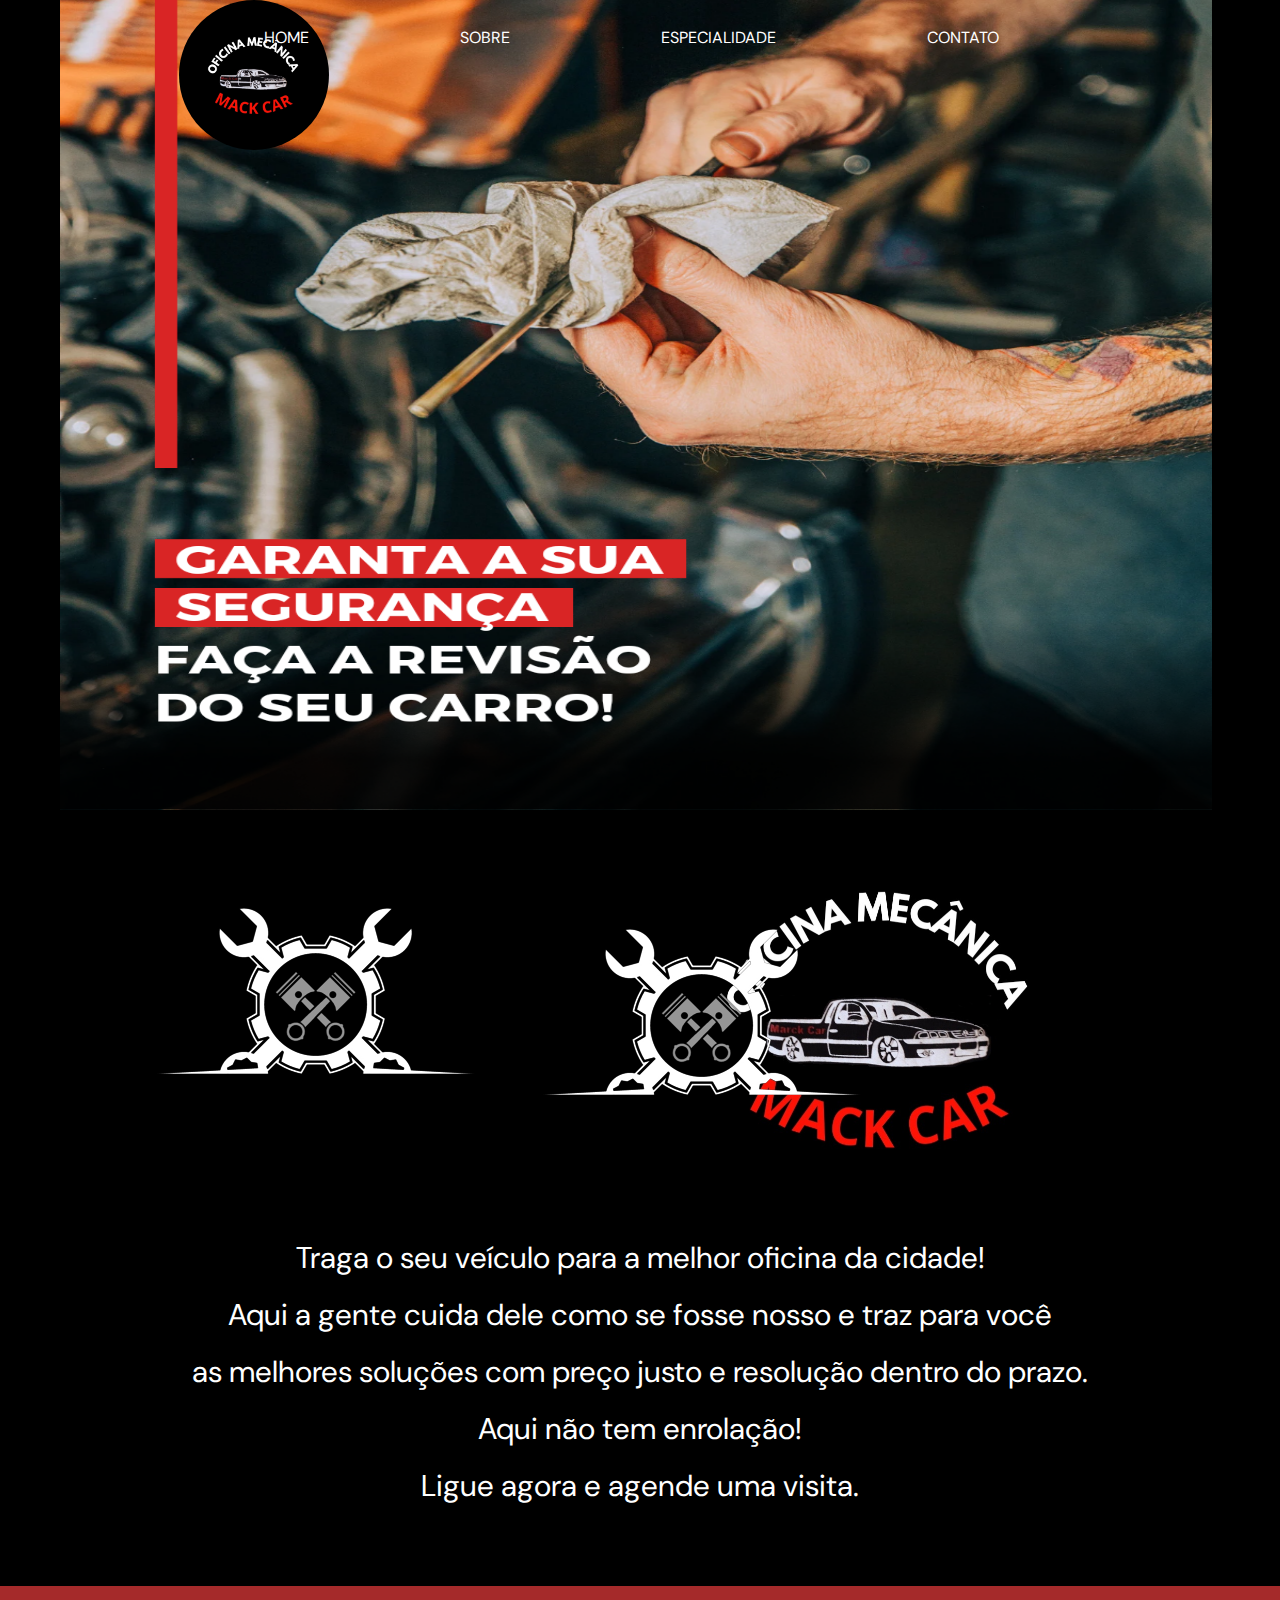
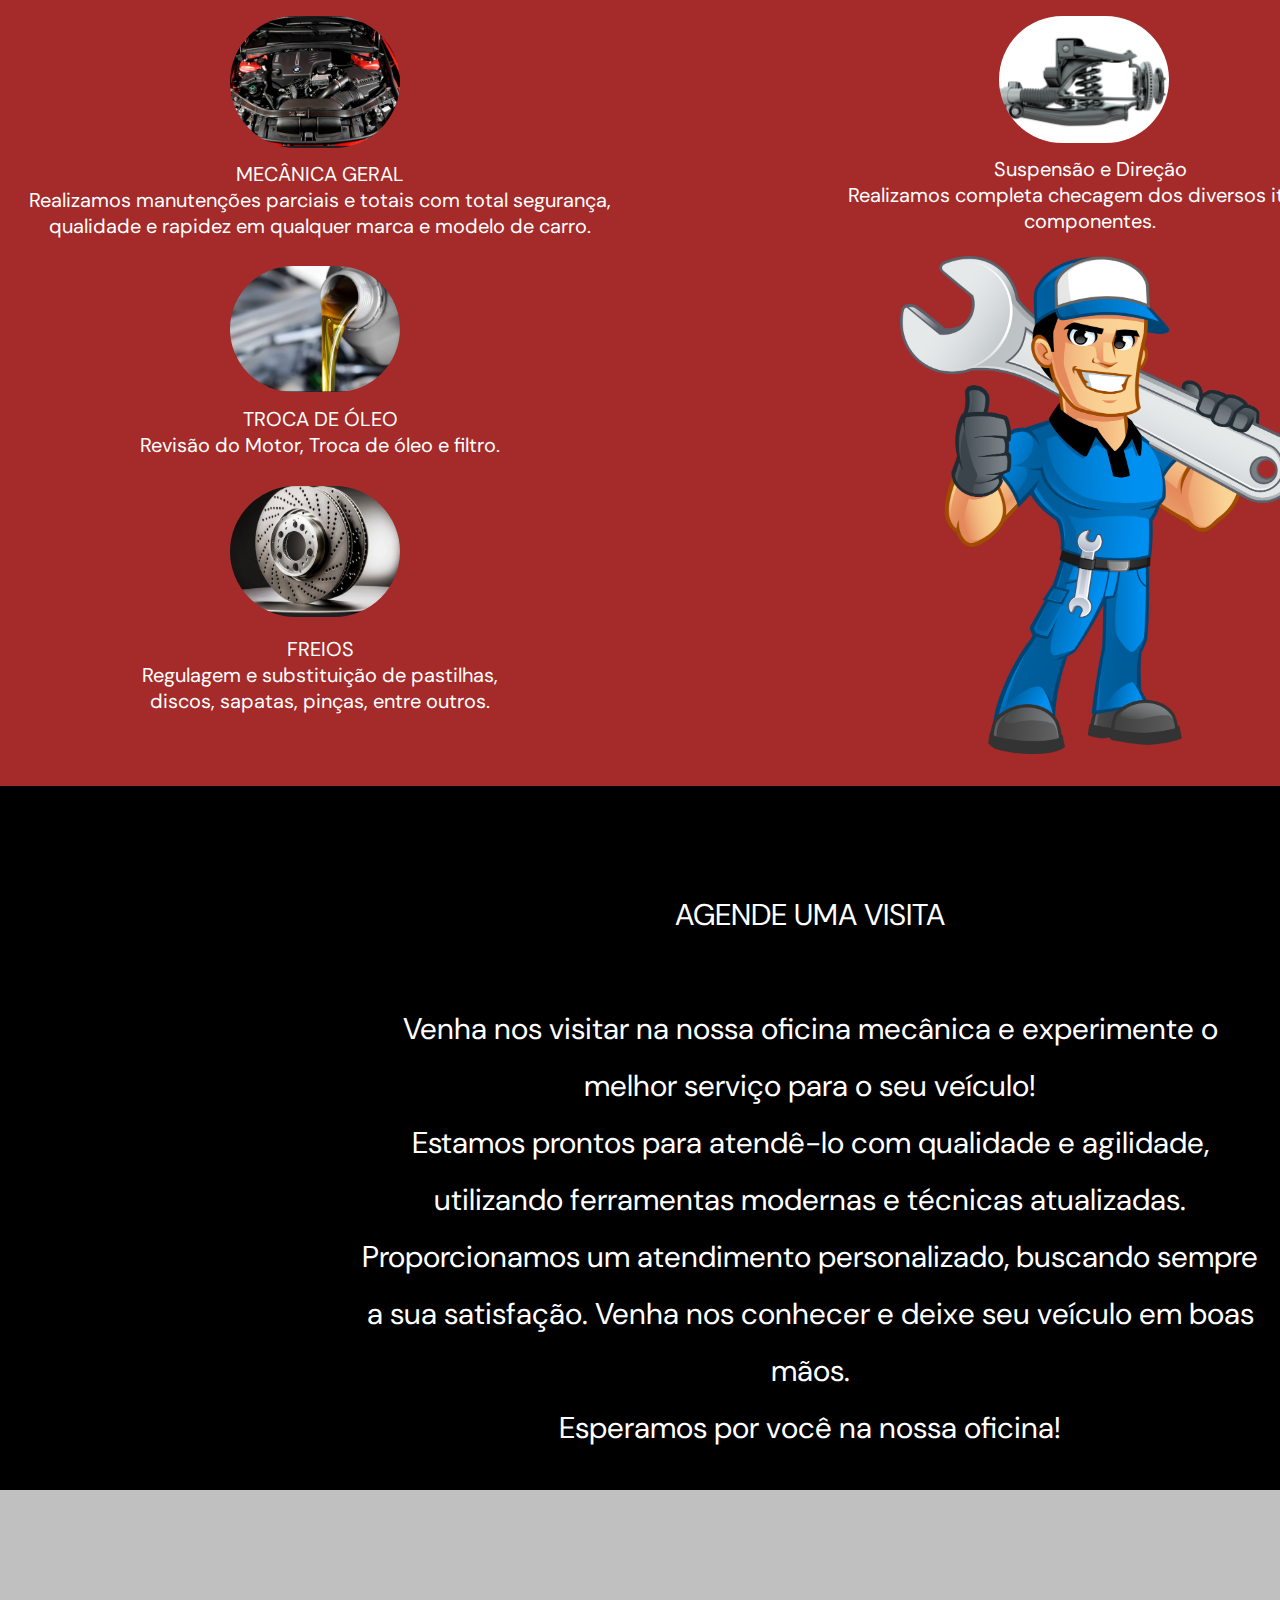
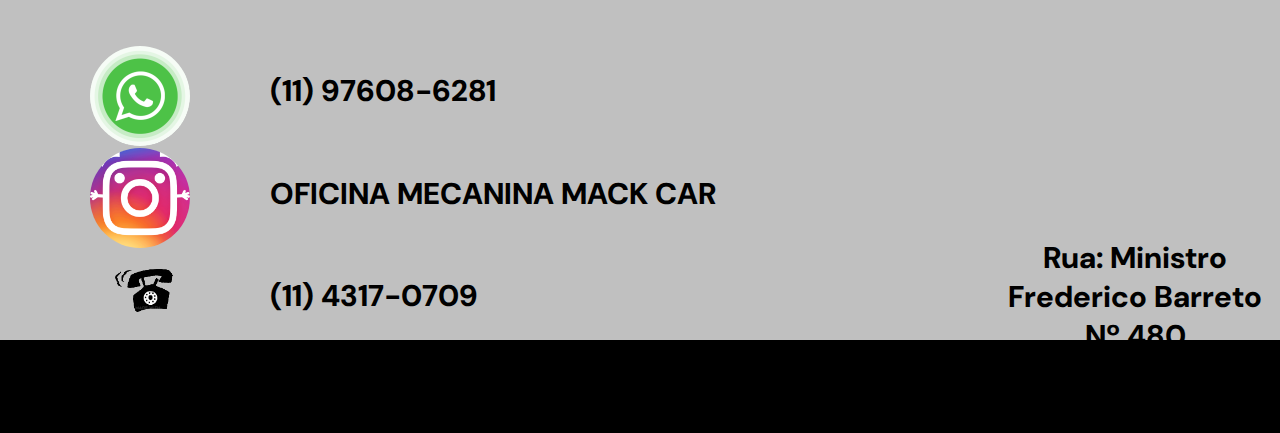
==== index.html @ 0be885d8 "First commit to cloned repo" ====
<!DOCTYPE html>
<html lang="pt-br">

<head>
    <meta charset="UTF-8">
    <meta http-equiv="X-UA-Compatible" content="IE=edge">
    <meta name="viewport" content="width=device-width, initial-scale=1.0">
    <title>Mack Car</title>
    <link rel="stylesheet" href="./style.css">
    <link rel="preconnect" href="https://fonts.googleapis.com">
    <link rel="preconnect" href="https://fonts.gstatic.com" crossorigin>
    <link href="https://fonts.googleapis.com/css2?family=DM+Sans:wght@400;500&display=swap" rel="stylesheet">
</head>

<body>
 <header>
    <div class="container">
   <div class="tudo"> <img class="tudo"  src="./img/fundo2.png "></div>
<div class="tudo-one"></div>
<img class="logo-one" src="./img/logo cris.jpg" alt="logo">
<div class="list">
<ul>
    <li class="li">HOME</li>
    <li class="li">SOBRE</li>
    <li class="li">ESPECIALIDADE</li>
    <li class="li">CONTATO</li>
</ul>
</div>
</div>
        <div id="log">
    </div>

    <img id="lg" src="./img/logo cris.jpg" alt="logo" width="200px" height="175px">
    <img id="ferramenta" src="./img/pistao2.png" alt="pistao">
    <img id="ferramenta-one" src="./img/pistao2.png" alt="pistao2">

<div class="oficina">
    <p >OFICINA MECÂNICA</p>
</div>    

    <div>
        <p class="mack">MACK CAR </p>
    </div>

    </header>
    <section>
        <p class="paragraph-one">Traga o seu veículo para a melhor oficina da cidade!<br>
            Aqui a gente cuida dele como se fosse nosso e traz para você<br> as melhores soluções com preço justo e
            resolução dentro do prazo.<br>
            Aqui não tem enrolação!<br> Ligue agora e agende uma visita.<br></p>
    </section>
    <section>
        <img class="motor-bm" src="./img/motor.jpg" alt="motor">
        <div id="box-color">
            <p class="mecanica-geral">
                <span id="mg">MECÂNICA GERAL</span><br>
                Realizamos manutenções parciais e totais com total segurança,<br>
                qualidade e rapidez em qualquer marca e modelo de carro.<br><br>
            </p>
        </div>
        <img id="oleo" src="./img/oleo.jpg" alt="oleo-automotivo">
        <div>
            <p class="troca-oleo">
                <span id="to">TROCA DE ÓLEO</span><br>
                Revisão do Motor, Troca de óleo e filtro.<br><br>
            </p>

        </div>
        <img id="img-freio" src="./img/freio.jpg" alt="freio">
        <div>
            <p class="freio">
                <span id="fr">FREIOS</span><br>
                Regulagem e substituição de
                pastilhas,<br> discos, sapatas,
                pinças, entre outros.
            </p>
        </div>
        <img class="mecanico-img" src="./img/mecanico.png" alt="img">
        <div>
            <p class="suspensao">
                <span>Suspensão e Direção</span><br>
                Realizamos completa checagem dos diversos itens e componentes.
            </p>
        </div>
        <img class="imgsuspensão" src="./img/suspensao.jpg" alt="suspensão">
        <div>
            <p class="visita">
               <span>AGENDE UMA VISITA</span><br><br>
               Venha nos visitar na nossa oficina mecânica e experimente o melhor serviço para o seu veículo!<br>
               Estamos prontos para atendê-lo com qualidade e agilidade, utilizando ferramentas modernas e técnicas atualizadas. Proporcionamos um atendimento personalizado, buscando sempre a sua satisfação. Venha nos conhecer e deixe seu veículo em boas mãos.<br>
                Esperamos por você na nossa oficina!
            </p>
        </div>
        <footer>
       <div class="footer">
       </div>
    
       <a href=" https://wa.me/+5511976086281?text=Olá,%20meu%20amigo!." target="_blank">    
       <img class="zap" src="./img/watsgif2.gif" alt="zap">
    </a> 
<p class="number-zap">(11) 97608-6281</p>
<a href="https://www.instagram.com/oficinamecanicamackcar/" target="_blank">     
<img class="insta" src="./img/insta gif.gif" alt="insta">
</a> 
<p class="insta-p"> OFICINA MECANINA MACK CAR</p>
<a href="tel:+551143170709">
       <img class="tel" src="./img/telgif.gif" alt="telefone">
    </a>
    <p class="tel-p">(11) 4317-0709</p>

    <img class="localgif" src="./img/localizacaogif.gif" alt="local">
    <p class="local">Rua: Ministro Frederico Barreto Nº 480<br>
    Jd do Lago - SBC - SP</p>
        </footer>

    
    </section>
</body>

</html>
---- style.css ----
* {
   margin: 0;
   padding: 0;
   box-sizing: border-box;
   font-family: 'DM Sans', sans-serif;

}

body {
   background-color: black;
}

.container {
   position: relative;
}

.tudo {
   width: 90vw;
   height: 90vh;
   position: absolute;
   margin: 0 0 0 30px;
}

#lg {
   position: static;
   margin: 80vh 0 0 70vh;
   height: 500px;
   width: 500px;
   z-index: -2;
}

#ferramenta {
   position: static;
   margin: -60vh 0px 0vh 5vw;

}

#ferramenta-one {
   position: static;
   margin: -160vw 0 0 50vh;
}

.logo-one {
   position: relative;
   width: 150px;
   height: 150px;
   margin: 0 0 0 14vw;
   border-radius: 100px;
}

.list {
   margin: -10vw 50vh 0 30vw;
   color: white;
   position: relative;
   background-color: initial;
   display: flex;
   align-items: center;
   justify-content: center;

}

ul {
   display: flex;
   gap: 100px;
   list-style: none;
   margin-left: 100px;
}

.li {
   margin-right: 4vw;
   cursor: pointer;
}

.paragraph-one {
   color: white;
   font-size: 30px;
   text-align: center;
   margin: -10vw 0;
   line-height: 1.9;
}

#box-color {
   background-color: brown;
   width: 100vw;
   height: 800px;
   margin-top: 200px;
}

.mecanica-geral {
   color: white;
   text-align: center;
   margin: 175px 0 0 20px;
   position: absolute;
   font-size: 20px;
   width:600px;
}

.motor-bm {
   width: 170px;
   border-radius: 100px;
   position: absolute;
   margin: 30px 0 0 230px;
}
#oleo{
   width: 170px;
   border-radius: 100px;
   position: absolute;
   margin: -520px 0 0 230px;
}
.troca-oleo{
   color: white;
   text-align: center;
   margin: -380px 0 0 20px;
   position: absolute;
   font-size: 20px;
   width:600px;
}

#img-freio{
   width: 170px;
   border-radius: 100px;
   position: absolute;
   margin: -300px 0 0 230px; 
}

.freio{
   color: white;
   text-align: center;
   margin: -150px 0 0 20px;
   position: absolute;
   font-size: 20px;
   width:600px;
}
.mecanico-img{
   position:absolute;
   width: 400px;
   margin: -530px 0 0 900px;
}
.suspensao{
   color: white;
   text-align: center;
   margin: -630px 0 0 790px;
   position: absolute;
   font-size: 20px;
   width:600px;
}
.imgsuspensão{
   width: 170px;
   border-radius: 100px;
   position: absolute;
   margin: -770px 0 0 999px; 

}
.visita{
   color: white;
   text-align: center;
   margin: 100px 0 0 40vh;
   position: absolute;
   font-size: 20px;
   width:900px;
   font-size: 30px;
   line-height: 1.9;
}
.footer{
   background-color:#c0c0c0 ;
   width: 100vw;
   height: 50vh;
   margin: 55vw 0 0 0;
}
.zap{
   width: 100px;
   border-radius: 100px;
   position: absolute;
   margin: -23vw 0 0 10vh;    
}
.insta{
   width: 100px;
   border-radius: 100px;
   position: absolute;
   margin: -15vw 0 0 10vh; 
}
.tel{
   width: 100px;
   border-radius: 100px;
   position: absolute;
   margin: -7vw 0 0 10vh; 
}
.number-zap{
   color:black;
   margin: -21vw 0 0 30vh; 
   position: absolute;
   font-size: 30px;
font-weight: 800;
}
.insta-p{
   margin: -13vw 0 0 30vh; 
   position: absolute;
   font-size: 30px;
   font-weight: 800;
}
.tel-p{
   margin: -5vw 0 0 30vh; 
   position: absolute;
   font-size: 30px;
   font-weight: 800;
}
.local{
   margin: -8vw 0 0 110vh; 
   position: absolute;
   font-size: 30px;
   font-weight: 800;
   text-align: center;
}
.localgif{
   width: 100px;
   border-radius: 100px;
   position: absolute;
   margin: -15vw 0 0 140vh; 
}
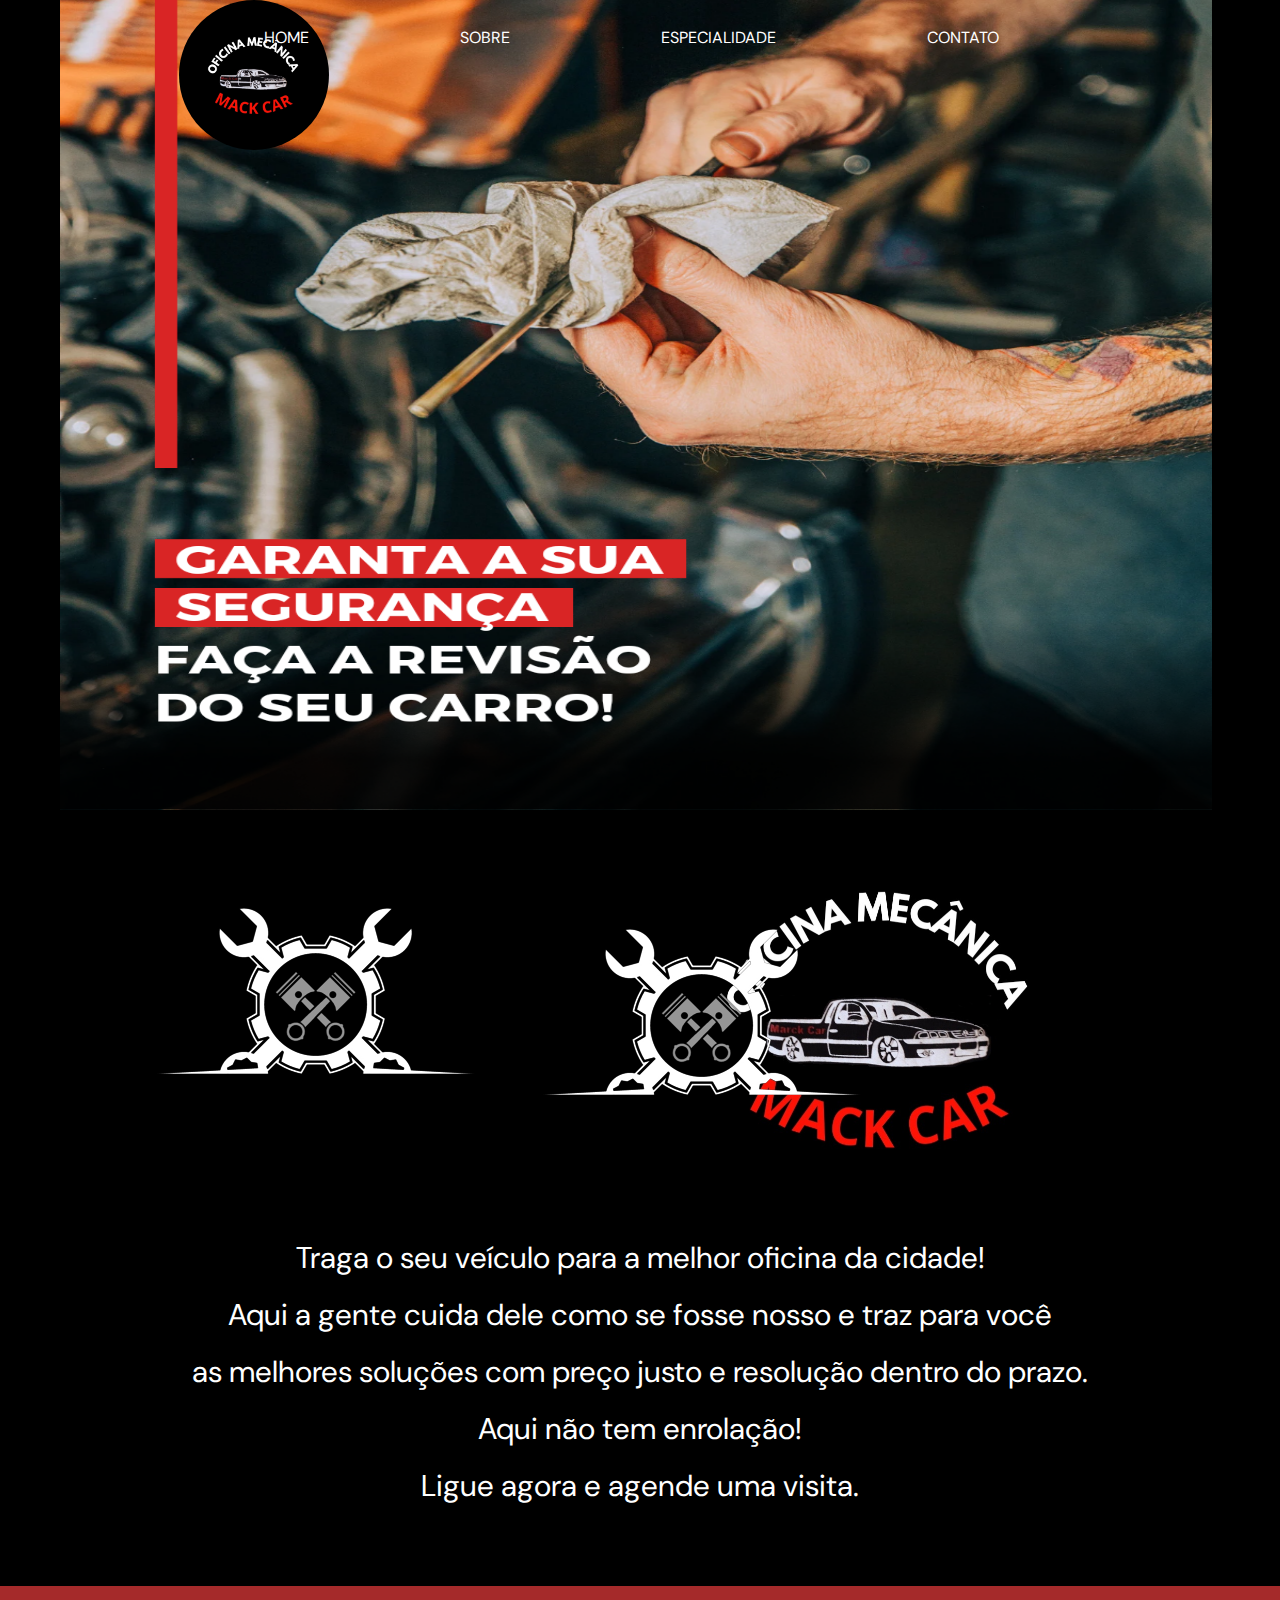
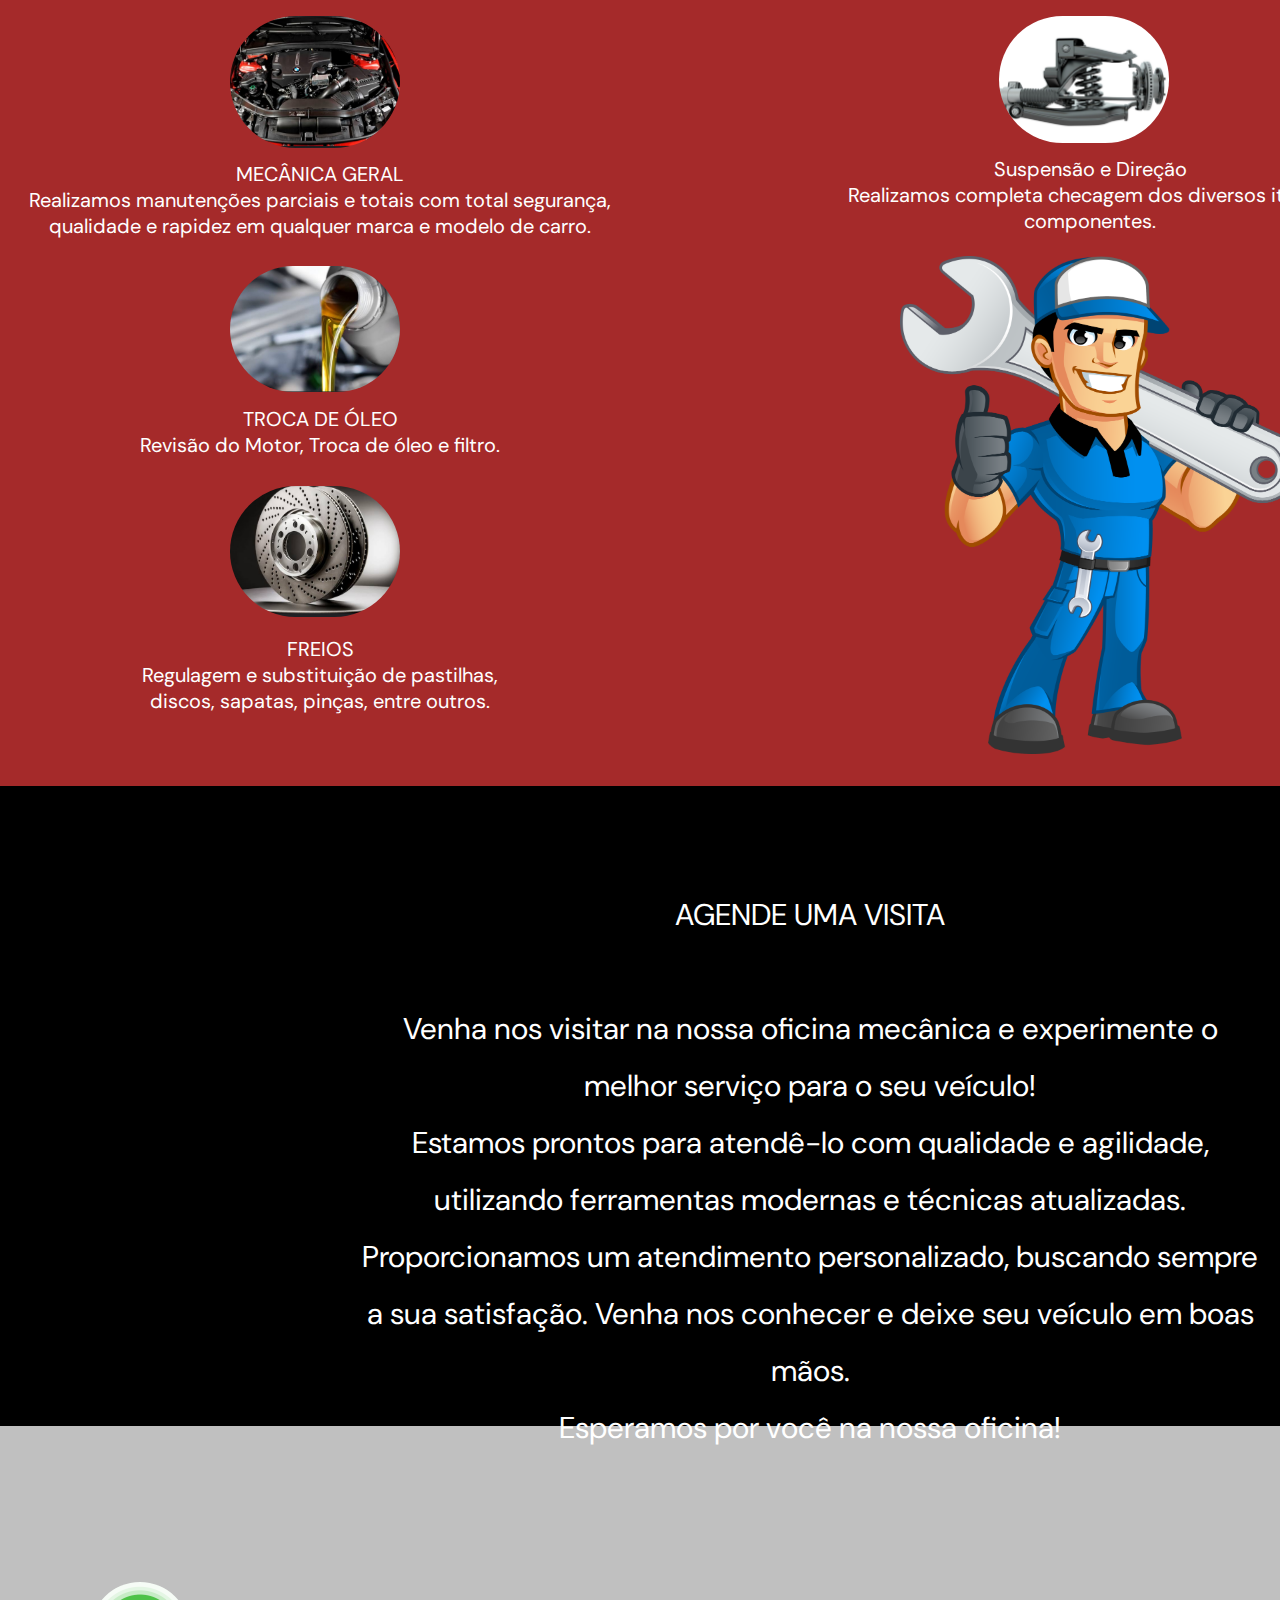
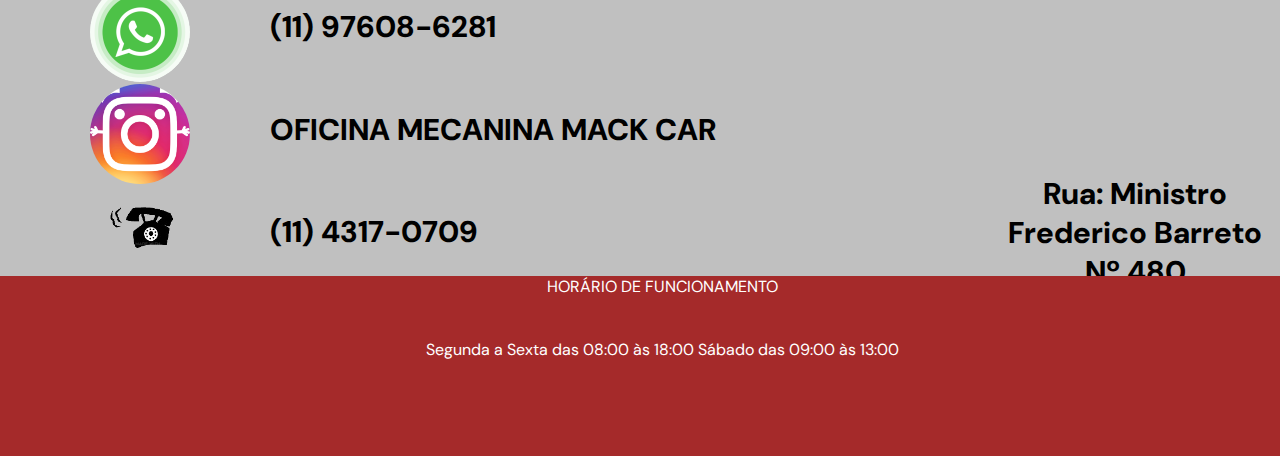
==== commit d17e069a: "atualização footer e local" ====
--- a/index.html
+++ b/index.html
@@ -91,8 +91,8 @@
                 Esperamos por você na nossa oficina!
             </p>
         </div>
-        <footer>
-       <div class="footer">
+    
+       <div class="host">
        </div>
     
        <a href=" https://wa.me/+5511976086281?text=Olá,%20meu%20amigo!." target="_blank">    
@@ -111,8 +111,12 @@
     <img class="localgif" src="./img/localizacaogif.gif" alt="local">
     <p class="local">Rua: Ministro Frederico Barreto Nº 480<br>
     Jd do Lago - SBC - SP</p>
-        </footer>
-
+        
+<footer>
+    <div class="footer">
+        <p class="hora">HORÁRIO DE FUNCIONAMENTO</p><BR><BR>
+            <p class="seg"> Segunda a Sexta das 08:00 às 18:00 Sábado das 09:00 às 13:00</p>
+</footer>
     
     </section>
 </body>
--- a/style.css
+++ b/style.css
@@ -161,11 +161,11 @@
    font-size: 30px;
    line-height: 1.9;
 }
-.footer{
+.host{
    background-color:#c0c0c0 ;
    width: 100vw;
    height: 50vh;
-   margin: 55vw 0 0 0;
+   margin: 50vw 0 0 0;
 }
 .zap{
    width: 100px;
@@ -217,21 +217,37 @@
    position: absolute;
    margin: -15vw 0 0 140vh; 
 }
-
-
-
-
-
-
-
-
-
-
-
-
-
-
-
-
-
-
+.footer{
+   background-color: brown;
+   width: 100%;
+   height: 20vh;
+  margin: 0 0 0 0;
+   position:absolute;
+ }
+ .hora, .seg{
+   color: white;
+   position: relative;
+   background-color: initial;
+   display: flex;
+   align-items: center;
+   justify-content: center;
+   margin: 0 0 0 5vh;
+   
+  }
+
+
+
+
+
+
+
+
+
+
+
+
+
+
+
+
+
